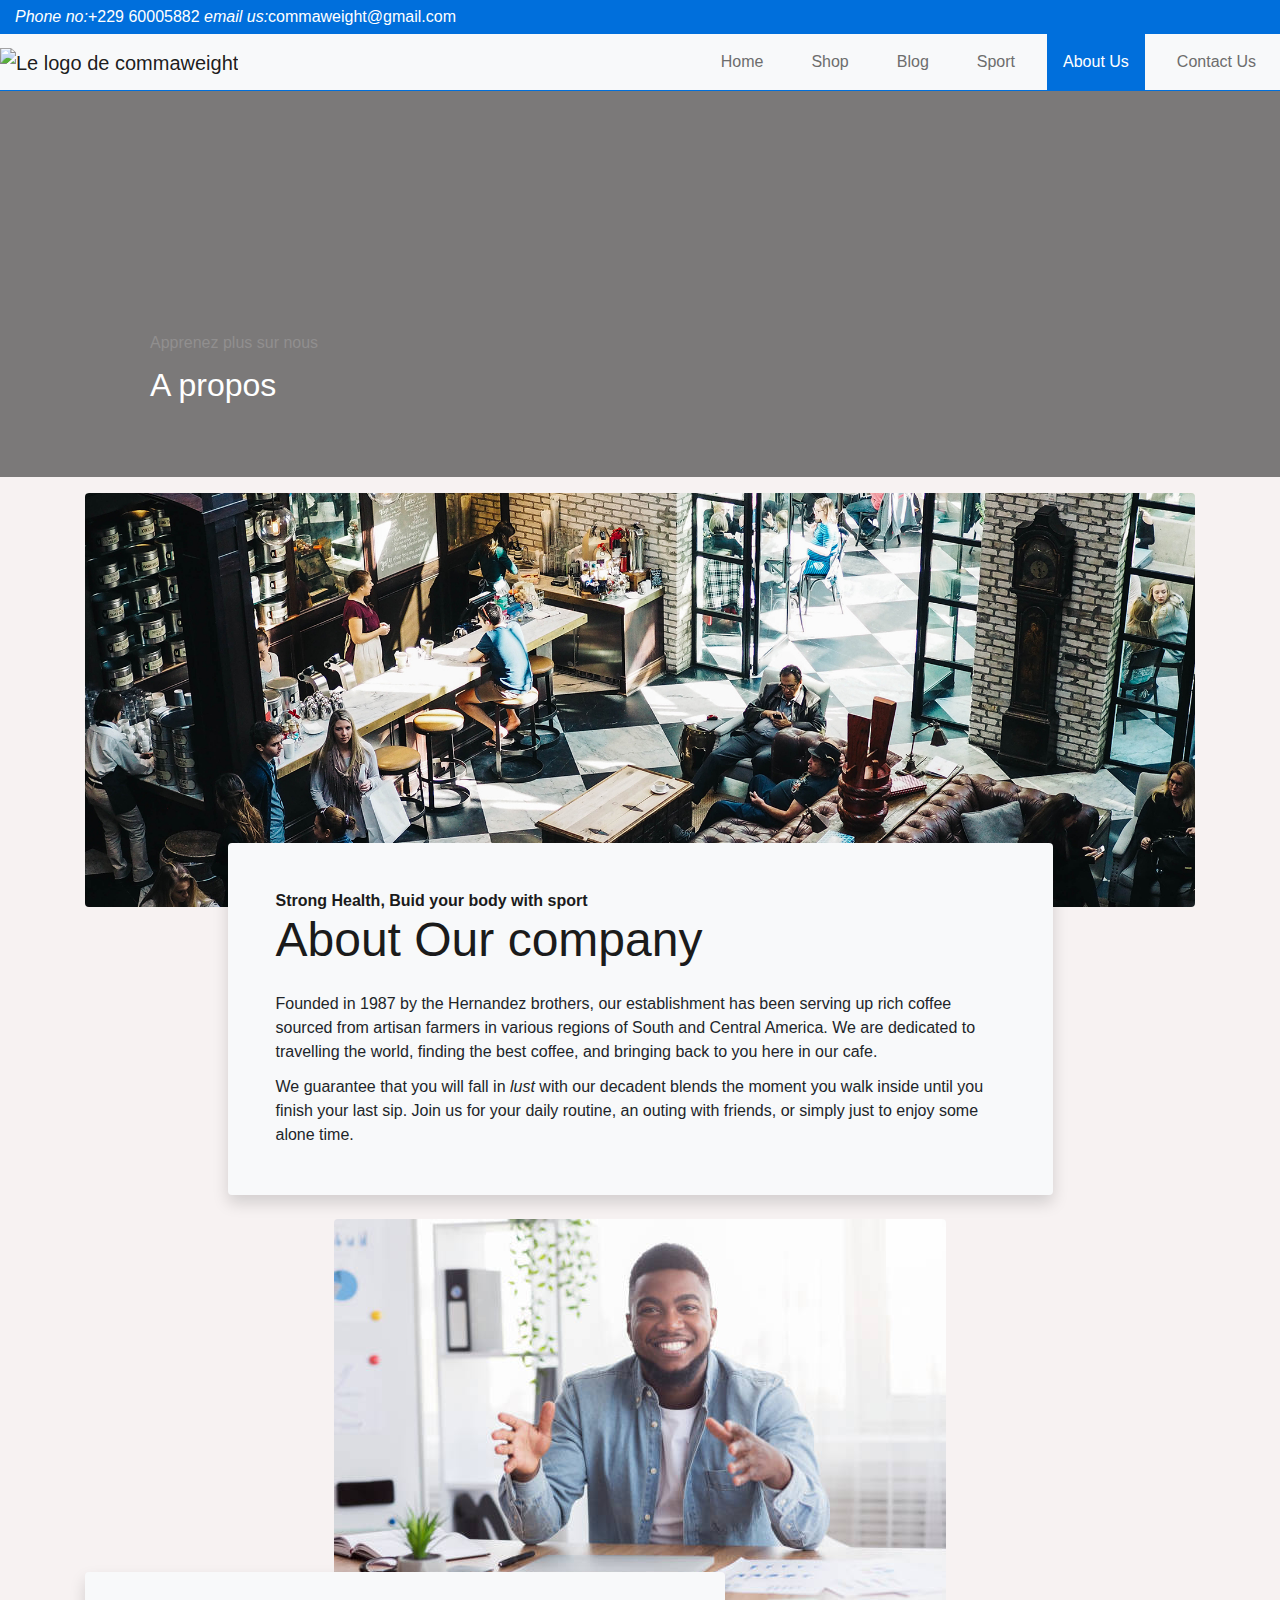
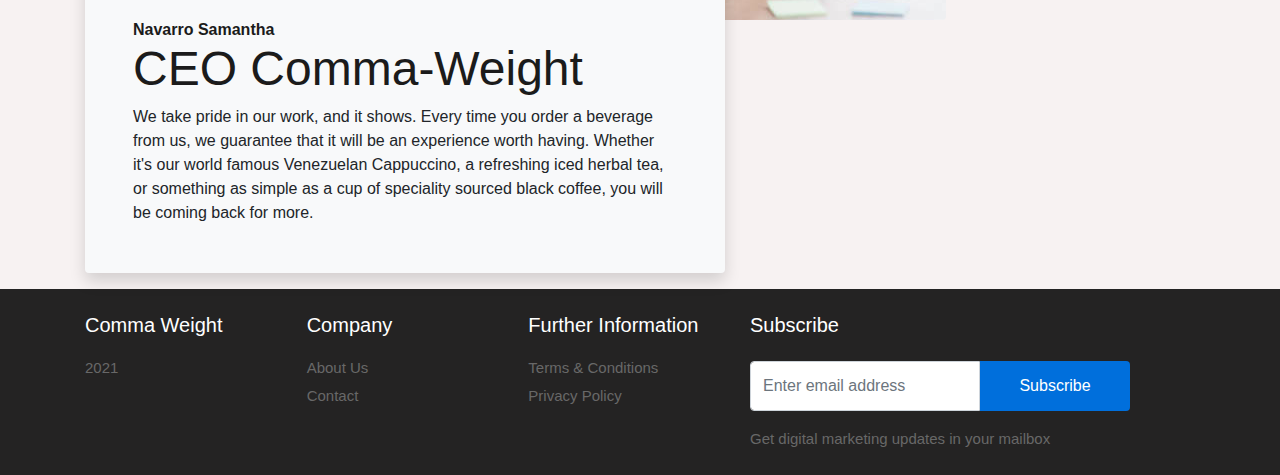
==== About.html @ 9cbe0960 "--- Auto-Git Commit ---" ====
<!DOCTYPE html>
<html lang="en">

<head>
    <meta charset="UTF-8">
    <meta name="viewport" content="width=device-width, initial-scale=1.0">
    <title>Maigrir en toute sérénité</title>
    <link rel="stylesheet" href="assets/css/font-awesome.min.css">
    <link rel="stylesheet" href="assets/css/bootstrap.min.css">
    <link rel="stylesheet" href="assets/css/style.css">
    <link rel="stylesheet" href="assets/css/flex-slider.css">
    <link rel="stylesheet" href="assets/css/bootstrap-social.css">
</head>

<body>
    <div class="container-fluid d-sm-none d-md-block d-lg-block " id="barre-nav1">
        <div class="row">
            <div class="col col-lg-6 m-auto" class="d-none" id="liens">
                <a href="tel:+229 60005882"><i>Phone no:</i>+229 60005882</a>
                <a id="direct" href="mailto:commaweight@gmail.com"><i> email us:</i>commaweight@gmail.com</a>
            </div>
            <div class="col col-lg-6 text-right" class="d-none d-md-none d-lg-block">
                <a class="fa fa-twitter" id="reseau-social"></a>
                <a class="fa fa-google" id="reseau-social"></a>
                <a class="fa fa-instagram" id="reseau-social"></a>
                <a href="" class="fa fa-facebook" id="reseau-social"></a>
            </div>
        </div>

    </div>

    <div class="container-fluid bg-light">
        <div class="row" class="">
            <nav class="col navbar navbar-expand-lg  navbar-light  p-0" id="nav-div">
                <a href="" class="navbar-brand">
                  <img src="logo.png" width="200" height="50" alt="Le logo de commaweight">
                </a>
                <button class="navbar-toggler " style="color: blue;" type="button" data-toggle="collapse"
                  data-target="#navbarSupportedContent" aria-controls="navbarSupportedContent" aria-expanded="false"
                  aria-label="Toggle navigation">
                  <span class="navbar-toggler-icon text-dark" id="menu-icons" ></span>
                </button>
                <div class="collapse navbar-collapse " id="navbarSupportedContent" id="div-nav">
                  <ul class="navbar-nav ml-auto ">
                    <li class="nav-right mx-2">
                      <a class="nav-link py-3 px-3" href="Index.html" style="color: rgb(109, 109, 109);">Home</a>
                    </li>
                    <li class="nav-item mx-2">
                      <a class="nav-link py-3 px-3" href="Shop.html"
                        style="color: rgb(109, 109, 109);">Shop</a>
                    </li>
                    <li class="nav-item mx-2">
                      <a class="nav-link py-3 px-3" href="Blog.html" style="color: rgb(109, 109, 109);">Blog</a>
                    </li>
                    <li class="nav-item mx-2">
                      <a class="nav-link py-3 px-3 " href="Coach.html" style="color: rgb(109, 109, 109);">Sport</a>
                    </li>
        
                    <li class="nav-item mx-2">
                      <a class="nav-link py-3 px-3  active" href="About.html" style="color: rgb(109, 109, 109);">About
                        Us</a>
                    </li>
                    <li class="nav-item mx-2">
                      <a class="nav-link py-3 px-3" href="Contact.html" style="color: rgb(109, 109, 109);">Contact
                        Us</a>
                    </li>
                  </ul>
        
                </div>
              </nav>
        </div>
    </div>

    <div class="container-fluid">
        <div class="row">
            <div class="col p-0">
                <div id="diet2">
                    <p>Apprenez plus sur nous</p>
                    <h1>A propos</h1>
                </div>
            </div>
        </div>
    </div>
    <!--div class="container-fluid ">
        <div class="row">

            <div class="col-md-5">
            <img src="image-coach/N2.jpg" alt="">
            </div>
        </div>
        <div class="col-md-7 ">
           
        </div>
    </div-->
    <section class="page-section about-heading">
        <div class="container">
            <img class="img-fluid about-heading-img rounded my-3 mt mt-lg-3" src="image-coach/about.jpg" alt="..." "/>
            <div class=" about-heading-content mb-4 mb-lg-4">
            <div class="row">
                <div class="col-xl-9 col-lg-10 mx-auto">
                    <div class="bg-light shadow rounded p-5">
                        <h2 class="section-heading mb-4">
                            <span class="section-heading-upper">Strong Health, Buid your body with sport</span>
                            <span class="section-heading-lower">About Our company</span>
                        </h2>
                        <p>Founded in 1987 by the Hernandez brothers, our establishment has been serving up rich coffee
                            sourced from artisan farmers in various regions of South and Central America. We are
                            dedicated to travelling the world, finding the best coffee, and bringing back to you here in
                            our cafe.</p>
                        <p class="mb-0">
                            We guarantee that you will fall in
                            <em>lust</em>
                            with our decadent blends the moment you walk inside until you finish your last sip. Join us
                            for your daily routine, an outing with friends, or simply just to enjoy some alone time.
                        </p>
                    </div>
                </div>
            </div>
        </div>
        </div>
    </section>
    <section class="page-section">
        <div class="container">
            <div class="product-item">

                <img class="product-item-img mx-auto d-flex rounded img-fluid mb-3 mb-lg-0" src="image-coach/M2.jpg"
                    alt="..." />
                <div class="product-item-description mb-3 d-flex me-auto">
                    <div class="bg-light shadow p-5 rounded">
                        <h2 class="section-heading mb-0">
                            <span class="section-heading-upper">Navarro Samantha</span>
                            <span class="section-heading-lower">CEO Comma-Weight</span>
                        </h2>
                        <p class="mb-0 mt-2">We take pride in our work, and it shows. Every time you order a beverage
                            from us, we guarantee that it will be an experience worth having. Whether it's our world
                            famous Venezuelan Cappuccino, a refreshing iced herbal tea, or something as simple as a cup
                            of speciality sourced black coffee, you will be coming back for more.</p>
                    </div>
                </div>
            </div>
        </div>
    </section>

    <footer class="footer-10">
        <div class="container">
            <div class="row pt-4 pb-4">
                <div class="col-md-7">
                    <div class="row">
                        <div class="col-md-4 mb-md-0 mb-4 ">
                            <h2 class="footer-heading">Comma Weight</h2>
                            <ul class="list-unstyled">
                                <li><a href="#" class="d-block">2021</a></li>
                            </ul>
                        </div>
                        <div class="col-md-4 mb-md-0 mb-4">
                            <h2 class="footer-heading">Company</h2>
                            <ul class="list-unstyled">
                                <li><a href="commaweight-about.html" class="d-block">About Us</a></li>
                                <li><a href="commaweight-contact.html" class="d-block">Contact</a></li>
                            </ul>
                        </div>
                        <div class="col-md-4 mb-md-0 mb-4">
                            <h2 class="footer-heading">Further Information</h2>
                            <ul class="list-unstyled">
                                <li><a href="#" class="d-block">Terms & Conditions</a></li>
                                <li><a href="#" class="d-block">Privacy Policy</a></li>
                            </ul>
                        </div>
                    </div>
                </div>
                <div class="col-md-5 mb-md-0 mb-4">
                    <h2 class="footer-heading ">Subscribe</h2>
                    <form action="#" class="subscribe-form mt-4">
                        <div class="form-group d-flex">
                            <input type="text" class="form-control subs rounded-left" placeholder="Enter email address">
                            <button type="submit" class="form-control btn_sub submit rounded-right">Subscribe</button>
                        </div>
                        <span class="subheading">Get digital marketing updates in your mailbox</span>
                    </form>
                </div>
            </div>
        </div>
    </footer>
</body>
<script src="assets/js/jquery-3.4.1.slim.min.js"></script>
<script src="assets/js/popper.min.js"></script>
<script src="assets/js/bootstrap.min.js"></script>

</html>
---- assets/css/style.css ----
span
{
    color: white;
}
#reseau-social
{
    color: white;
    padding: 8px;
    font-size: 18px;
    text-align: center;
    text-decoration: none;
}
#insta:hover
{
    background-color:  #0aba68;
    color: white;
}
#liens a
{
   color: white;
}
#barre-nav1
{
    background-color: #006fdc;
}
#nav-ul li a
{
    text-align: right;
}
#nav-div
{
    border-bottom: 1px solid #006fdc;
}

#div-nav ul li a
{
font-size: 16px;
margin: 5px;
background-color: #006fdc;
padding: 0 20px !important;
}

.nav-link
{
color: gray;
font-size: 16px;
font-weight: 375;
padding-left: 50px;
padding-right: 50px;
padding-top: 0px;
padding-bottom: 0px;
}
.nav-link:hover
{
    color: white !important;
    background-color: #006fdc !important;
}
.nav-link.active
{
    color: white !important;
    background-color: #006fdc !important; 
}

 #menu-icons
{
    color: white !important;
}
body
{
    background-color: rgb(247, 242, 242);
}
.card
{
    padding: 15px;
}
.card p
{
     text-align: justify;
}
#card1
{
    background-color: white; 
}
#card2 
{
    background-color: #006fdc;
    color: white;
}
#col-card
{
    width: 50% !important;

}
/*.card-body p
{
    color: rgb(71, 71, 71);
}*/
#card-row
{
    margin-top: -7rem;
}
#t1
{
    color:#1089ff;
    font-size: 25px;
    font-weight: bold;
}
#t2
{
    font-size: 15px;
    color: rgb(123, 122, 122);
    line-height: 1.8em;
    font-family: "Poppins", Arial, sans-serif;
}
#head-pres
{
    color: rgba(0,0,0,.8);
    font-weight: 600px;
    font-size: 22px;
}
#but-plan
{
    color: #0361c0;
    border: 2px solid #0361c0;
    border-radius: 4px;
    padding: 13px 14px;
    background-color: white;
    font-size: 18px;
    font-weight: 600;
    transition: 0.5s ease-in-out;
    transition-property: color;
}
#but-plan:hover
{
    color: white;
    background-color: #0361c0;
}
#pres-card2
{
    background-color: white;
    padding: 20px;
}
/* #pres-card1
{
    pa
} */
#form-gauche
{
    background-color: #1089ff;
    padding: auto auto;
}

#form-gauche a
{
    margin-right: 100px;
    margin-left: 100px;
    text-decoration: none;
    text-align: center;
    font-size: 12px;
    text-transform: uppercase;
    color: #fff;
    font-weight: bolder;
    letter-spacing: 2px;
    border-bottom: 3px solid rgba(255, 255, 255, 0.3);
}

#form-droit a
{
    margin-right: 60px;
    margin-left: 60px;
    text-decoration: none;
    text-align: center;
    font-size: 12px;
    text-transform: uppercase;
    color: #fff;
    font-weight: bolder;
    letter-spacing: 2px;
    border-bottom: 3px solid rgba(255, 255, 255, 0.3);

}
#form-gauche h3
{
    font-size: 20px;
    color: white;
    text-align: center;
    
}
#form-gauche #mach1
{
    line-height: 1.5em;
    color: rgb(245, 243, 240);
    font-size: 15px;
    font-weight: bold;
    padding: 8px;
    text-align: center;
    
}

#form-centre
{
    background-color: #006fdc;
    text-align: center;

}
#form-centre #mach2
{
    text-align: center;
    margin-bottom: 40px;
    color: #fff;
    font-weight: bold;
    font-size: 18px;
}
#form-centre input
{
    border-top: none;
    border-left: none;
    border-right: none;
    background-color: #006fdc;
    border-bottom: 1.8px solid #e5eef8;
    color: white;
    font-weight: bold;
    font-size: 14px;
    margin-left: 14px;
    width: 190px;
    padding: 5px;
    outline: none;
}
#form-centre select
{
    background: #006fdc;
    border-top: none;
    border-left: none;
    border-right: none;
    color: white;
    border-bottom: 1.8px solid #e5eef8;
    margin-left: 14px;
    margin-bottom: -10px;
}
#form-droit
{
    background-color: #1089ff;

}
#form-droit h3
{
    font-size: 20px;
    color: white;
    text-align: center;
    padding: 3px;
     
}
#form-droit #mach1
{
    line-height: 1.5em;
    color: rgb(245, 243, 240);
    font-size: 15px;
    font-weight: bold;
    padding: 8px;
    text-align: center;
}
#rend
{
    margin: 25px 45px;
    padding: 15px 10px;
    font-size: 16px;
    color: rgb(90, 88, 88);
    border: 1.5px solid rgb(90, 88, 88);
    border-radius: 4px;
}
/* .lien-form
{
    text-align: center;
} */
#til1
{
    color: #1089ff;
    font-size: 15px;
    display: block;
    font-weight: 600;
    text-transform: uppercase;
    letter-spacing: 2px;
}
#til2
{
    line-height: 1.5;
    color: rgba(0, 0, 0, 0.8);
    font-size: 30px;
    font-weight: bold;
}
/* .plan
{
    margin: auto;
}
.plan2
{
    box-shadow: 0px -2px 2.8px rgb(192, 192, 192);
    text-align: center;
    height: 505px;
  padding-right: 15px;
  padding-left: 15px;
    padding-top: 10px;
    padding-bottom: 10px;
    background-color: white;
}
.plan-inner img
{
width: 15px;
height: auto;
margin-right: 5px;
}
.plan-inner h4
{
    font-size: 30px;
    color: #000000;
    /* font-weight: 300; 
    line-height: 1.5;
}
#s1
{
    margin-bottom: 10px;
    color: #999999;
    font-size: 16px;
    font-weight: 300;
}
#s2
{
    margin-bottom: 15px;
    color: #999999;
    font-size: 16px;
    font-weight:600;
}
#span1
{
    font-size: 20px;
    color: #999999;
    padding-bottom: 10px;
}
#span2
{
    font-size: 50px;
}
#butt-plan:hover
{

color: #006fdc;
background-color: rgb(255, 255, 255);
border: 1.5px solid #006fdc;

}
#butt-plan
{
    color: white;
    background-color: #006fdc;
    padding: 15px 30px;
    border-radius: 5px;
    margin-top: 25px;
    border: none;
    font-weight: bold;
    font-size: 15px;
} */
.start-title
{
    text-align: center !important;
    color: #1089ff;
    font-size: 20px;
    font-weight: 600;
}
#element
{
    text-align: center;
    color: #7b7a7a;
    font-weight: 600;
    font-size: 16px;
}

#but-getplan
{
    font-size: 16px;
    font-weight: 600;
    padding: 11px 20px;
    border: 1.5px solid #1089ff;
    color: white;
    background-color: #1089ff;
    margin-top: 100px;
    border-radius: 4px;
    text-decoration: none;
}
.price
{
    font-size: 3rem !important;
    color: rgb(0, 0, 0) !important;
}
#element .fa
{
    font-size: 20px;
    color: #a7cd54;
}
#devise
{
    color: rgb(123, 121, 121) !important;
    font-size: 1.5rem !important;
    font-weight: bold;
    margin: 0px;
}
.date-article span
{
    color: #a7cd54;
}
.date-article
{
    font-size: 18px;
    color: rgb(155, 153, 153);
    font-weight: 600;
}
#card-blog
{
    background-color: rgb(247, 242, 242);
    border: none;
}
.card-body h3 
{
    font-size: 1.1em;
}
.card-body h3 a
{
    color: rgb(44, 44, 44) !important;
    font-weight: 600;
}
.card-body h3 a:hover
{
    text-decoration: none;
    color: #515152 !important;
}
footer
{
    background-color: black;

}
.nav-page2 
{
    position: sticky;
}



/* shop part code */
#welcome
{
        padding-top: 8em;
        padding-bottom: 8em;
        background-image: url(image/s1.jpg);
        background-position: center center;
        background-size: cover;
        background-attachment: fixed;
        color: white;
        text-align: left;
        position: relative;
        z-index: 1;
}
      #welcome p
      {
        margin-left: 150px;
        color: rgb(145, 143, 143);
        font-size: 1em;
      }
      #welcome::after {
        content: '';
        background: rgba(0, 0, 0, 0.5);
        position: absolute;
        top: 0;
        left: 0;
        right: 0;
        bottom: 0;
        z-index: -1;
      }
      
      #welcome h1 {
        font-size: 3em;
        margin-left: 150px;
        animation: ease-in-out infinite;
      }
    #machine-head
    {
        color: rgb(49, 49, 49);
        font-size: 17px;
        font-weight: 700;
        border-top: 2px solid gray;
    }
    #machine-price
    {
        padding-bottom: 2px;
        color: teal;
        text-align: center;
        font-size: 1.3em;
        font-weight: bold;
    }
    #commander-mach
    {
        font-size: 16px;
        font-weight: 600;
        color: white;
        background-color: #006fdc;
        padding: 15px 24px;
        border-radius: 4px;
        text-decoration: none;
        transition: 0.5s ease-in-out;
        transition-property: color;
    }
    #commander-mach:hover
    {
        text-decoration: none;
        background-color: #06529e;
        color: white;
    }



    /*coaching page code*/
    #sport
    {
    padding-top: 15em;
    padding-bottom: 3em;
    background-image: url('image/ss.jpg');
    background-position: center center;
    background-size: cover;
    background-attachment: fixed;
    color: white;
    text-align: left;
    position: relative;
    z-index: 1;
    }
  #sport p
  {
    margin-left: 150px;
    color: rgb(145, 143, 143);
    font-size: 1em;
  }
  #sport::after {
    content: '';
    background: rgba(0, 0, 0, 0.5);
    position: absolute;
    top: 0;
    left: 0;
    right: 0;
    bottom: 0;
    z-index: -1;
  }
  
  #sport h1 {
    font-size: 2em;
    margin-left: 150px;
    animation: ease-in-out infinite;
  }
#coach-racourci ul li
{
  
}
#coach-racourci ul li a
{
    text-decoration: none;
    color: #006fdc;
    font-size: 1.5em;
    font-weight: 700;
    padding: 10px 0px;
    /* box-shadow:  rgb(126, 124, 124); */
    /* border-bottom: 2px solid rgb(32, 32, 32); */
}
#coach-racourci ul li:hover
{
    /* border-bottom: none; */
    color: white;
    background-color: #006fdc;
}
 

#post
{
    color: #006fdc;
    padding: 0px;
    margin: 0px;
    font-weight: bold;
}

#te
{
    text-align: center;
    color: #808080;
}
#tex
{
    text-align: center;
    color: #006fdc;
    font-size: 50px;
}
#diet
{
    background-image: url('ventre.png');
    background-size: cover;
    height: 500px;
    margin: 0;
    text-align: center;
    font-size: 25px;
    font-weight: bold;
    z-index: 1;
}


#acceuile
{
    width: 100%;
    height: 100px;
    text-align: center;
    font-weight: bolder;
    font-size: 25px;
    color: #006fdc;
    margin-top: 80px;
    margin-bottom: 80px;
    background-color: rgba(255, 255, 255, 0.787);
}

.card1
{
    float: left;
   margin: auto;
   padding: 10px;
  display: flex;
}
.cont {
    position: relative;
    
    height: 350px;
    text-align: center;
    border-bottom: 2px solid #006fdc;
    box-shadow: 0px -2px 4.5px rgb(86, 91, 92) ;
  }
  
  .image {
    display: block;
    width: 100%;
    height: 50%;
    padding-top: 10px;
  }
  
  .overlay {
    position: absolute;
    bottom: 100%;
    left: 0;
    right: 0;
    background-color: #008CBA;
    overflow: hidden;
    width: 100%;
    height:0;
    transition: .5s ease;
  }
  
  .cont:hover .overlay {
    bottom: 0;
    height: 100%;
  }
  .text p{
      color: white;
      font-size: 15px;

  }
  .text {
    
    font-size: 20px;
    position: absolute;
    top: 45%;
    left: 50%;
    -webkit-transform: translate(-50%, -50%);
    -ms-transform: translate(-50%, -50%);
    transform: translate(-50%, -50%);
    text-align: center;
  }
.but-over
{
    padding: 18px 8px;
    font-size: 15px;
    font-weight: bold;
    background-color: white;
    color: #008CBA;
    border: 1px solid white;
    border-radius: 5px;

}
.but-over:hover
{
border: 1px solid white;
color: white;
background-color: #008CBA;
}

/*dexieme nav shop*/
#mynav
{
    position:absolute;
    top: 20%;
    left: 50%;
    transform: translate(-50%,-50%);
    background: #1b1b1b;
    width: 500px;
    line-height: 40px;
    padding: 8px 25px;
}
nav label
{
    color: white;
    font-size: 22px;
    font-weight: 500;
    display: block;
    cursor: pointer;
}
.button span
{
float: right;
line-height: 35px;
}
#mynav ul
{
    position: absolute;
    background: #1b1b1b;
    list-style: none;
    top: 70px;
    left: 0;
    width: 100%;
    border-radius: 5px;   
    display: none;    
}
{id^=btn}:checked + ul 
{
    display: block;
}
#mynav .menu::before
{
    position: absolute;
    content: '';
    height: 20px;
    width: 20px;
    background: 1b1b1b;
    right: 20px;
    top: -20px;
    transform: rotate(45deg);
    z-index: -1;
}
#mynav ul li
{
    line-height: 40px;
    padding: 8px,20px;
    cursor: pointer;
    border-bottom: 1px,solid,rgba(0, 0, 0, 0.2);
}
#mynav ul li label
{
    font-size: 18px;
}
#mynav ul li a 
{
    text-decoration: none;
    color: white;
    font-size: 18px;
    display: block;
}
#mynav ul li a:hover
#mynav ul li label:hover
{
    color: cyan;
}
#mynav ul ul 
{
    position: static;
}
#mynav ul ul li
{
line-height: 30px;
padding-left: 30px;
border-bottom: none;
}
#mynav ul ul li a
{
color: #e6e6e6;
font-size: 18px;
}
#mynav ul li span
{
    font-size: 20px;
    float: right;
    margin-top: 10px;
    padding: 0 10px;
}
input
{
    display: none;
}


/* contact deb*/
.cont-gauche
 {
     background-color: #007bff;
      padding-bottom: 50px;
      padding-top: 25px;
      padding-left: 75px;
      padding-right: 75px;
      
 }
 .cont-gauche h2
 {
     color: #fff;
    
 }
 .cont-gauche #c1
 {
    color: rgba(255, 255, 255, 0.787);
    font-weight: bold;
 }
 .infos p span
 {
     color: #fff;
     font-weight: bold;
     font-size: 16px;
 }
 .infos #c2
 {
    color: rgba(255, 255, 255, 0.787);
    font-weight: bold;
    font-size: 15px;
    padding-bottom: 35px;
    padding-top: 10px;
 }
 #c3
 {
    padding-bottom: 35px;
 }

 .infos p a
 {
     
    color: rgba(255, 255, 255, 0.787);
    font-weight: bold;
    font-size: 15px;
 }
 .cont-droit
 {
     border: 5px solid  #007bff;
 }

 .cont-droit h3
 {
    color: rgba(0, 0, 0, 0.8);
    font-size: 1.75rem;
    font-weight: 400;
line-height: 1.5rem;

 }
 #cd
 {
    color: rgba(139, 139, 139, 0.787);
    font-weight: bold;
    font-size: 15px;
    padding-bottom: 35px;
    padding-top: 10px;
 }
.infos1 label
{
    color: #000000;
    text-transform: uppercase;
    font-size: 12px;
    font-weight: 600;
    margin-bottom: 0.5em;
}
.infos1 input
{
    border-top: none;
    border-left: none;
    border-right: none;
    border-bottom: 2px solid rgba(0, 0, 0, 0.1);
    /*color: rgba(139, 139, 139, 0.787);*/
    font-size: 14px;
    height: 50px;
    color: #000000;
    background: transparent;
    padding-left: 0px;
    outline: none !important;
}
#sub
{
    color: #000000;
    font-size: 14px;
    font-family: Arial, Helvetica, sans-serif;
}
.infos1 textarea
{
    border: none;
    border-bottom: 2px solid rgba(0, 0, 0, 0.1);
    
}
#lab1
{
    /*width: 410px !important;*/
}

#but-cont
{
    color: white;
    background-color: #006fdc;
    line-height: 1.5;
    border-radius: 5px;
    margin-top: 25px;
    border: none;
    font-size: 15px;
    padding: 11px 25px;
    border: 1px solid #006fdc;
    
}
#but-cont:hover
{

color: #006fdc;
background-color: rgb(255, 255, 255);
border: 1px solid #006fdc;

}

/*fin contact*/


#contact
{
        padding-top: 8em;
        padding-bottom: 8em;
        background-image: url(contact.jpg);
        background-position: center center;
        background-size: cover;
        background-attachment: fixed;
        color: white;
        text-align: left;
        position: relative;
        z-index: 1;
}
      #contact p
      {
        margin-left: 150px;
        color: rgb(145, 143, 143);
        font-size: 1em;
      }
      #contact::after {
        content: '';
        background: rgba(0, 0, 0, 0.5);
        position: absolute;
        top: 0;
        left: 0;
        right: 0;
        bottom: 0;
        z-index: -1;
      }
      
      #contact h1 {
        font-size: 3em;
        margin-left: 150px;
        animation: ease-in-out infinite;
      }
.coach_sportif
{
    font-size: 25px;
    margin: 50px;
    font-weight: bold;
    color : rgb(109, 109, 109);
    border-bottom: 2px solid #006fdc;
}

/* page about*/

#diet2
{
    padding-top: 15em;
    padding-bottom: 4em;
    background-image: url('photoi/az.jpg');
    background-position: center center;
    background-size: cover;
    background-attachment: fixed;
    color: white;
    text-align: left;
    position: relative;
    z-index: 1;
}
  #diet2 p
  {
    margin-left: 150px;
    color: rgb(145, 143, 143);
    font-size: 1em;
  }
  #diet2::after {
    content: '';
    background: rgba(0, 0, 0, 0.5);
    position: absolute;
    top: 0;
    left: 0;
    right: 0;
    bottom: 0;
    z-index: -1;
  }
  
  #diet2 h1 {
    font-size: 2em;
    margin-left: 150px;
    animation: ease-in-out infinite;
  }




  /*page diet*/
  #diet1
{
    padding-top: 15em;
    padding-bottom: 4em;
    background-image: url('photoi/diet1.jpg');
    background-position: center center;
    background-size: cover;
    background-attachment: fixed;
    color: white;
    text-align: left;
    position: relative;
    z-index: 1;
}
  #diet1 p
  {
    margin-left: 150px;
    color: rgb(145, 143, 143);
    font-size: 1em;
  }
  #diet1::after {
    content: '';
    background: rgba(0, 0, 0, 0.5);
    position: absolute;
    top: 0;
    left: 0;
    right: 0;
    bottom: 0;
    z-index: -1;
  }
  
  #diet1 h1 {
    font-size: 2em;
    margin-left: 150px;
    animation: ease-in-out infinite;
  }
  /* footer*/
  .footer-10 h2
  {
    font-size: 20px;
    font-weight: 400;
    color: white;
  }
  .footer-10
  {
      background: #242323;
  }
  .footer-10 ul
  {
      margin-top: 20px;
  }
  .footer-10 ul li a
  {
      font-size: 15px;
      color: rgb(104, 104, 104);
      margin-top: 5px;
  }
  .footer-10 ul li a:hover
  {
   color: white;
   text-decoration: none;
  }
  .subheading
  {
    font-size: 15px;
    color: rgb(104, 104, 104);
    margin-top: 5px;
  }
  .subs
  {
      width: 230px;
      height: 50px;
      padding-right: 60px;
      border-top-left-radius: 5px;
      border-bottom-left-radius: 5px;
      border-bottom-right-radius: 0px;
      border-top-right-radius: 0px;
  }
  .btn_sub
  {
      color: white;
      background-color: #006fdc;
      border: none;
      width: 150px;
      height: 50px;
      border-top-right-radius: 5px;
      border-bottom-left-radius: 0px;
      border-top-left-radius: 0px;
      border-bottom-right-radius: 5px;
      font-weight: 400;
  }
  #tit
  {
      font-weight: 400;
      color: #006fdc;
      font-size: 20px;
  }
  /* button nav*/
  #menu-icons
  {
      color: white;
  }
  .section-heading .section-heading-upper {
      color: #1b1b1b;
    display: block;
    font-size: 1rem;
    font-weight: 800;
  }

  @media (min-width: 992px) {
    .product-item .product-item-title {
      position: relative;
      z-index: 1;
      margin-bottom: -3rem;
    }
    .product-item .product-item-img {
      position: relative;
      z-index: 0;
      max-width: 60vw;
    }
    .product-item .product-item-description {
      position: relative;
      z-index: 1;
      margin-top: -3rem;
      max-width: 50vw;
    }
  }

  
  .section-heading .section-heading-lower {
      color: #1b1b1b;
    display: block;
    font-size: 3rem;
    font-weight: 100;
  }
  @media (min-width: 992px) {
    .product-item .product-item-title {
      position: relative;
      z-index: 1;
      margin-bottom: -3rem;
    }
    .product-item .product-item-img {
      position: relative;
      z-index: 0;
      max-width: 60vw;
    }
    .product-item .product-item-description {
      position: relative;
      z-index: 1;
      margin-top: -3rem;
      max-width: 50vw;
    }
  }
  @media (min-width: 992px) {
    .about-heading .about-heading-img {
      position: relative;
      z-index: 0;
    }
    .about-heading .about-heading-content {
      margin-top: -5rem;
      position: relative;
      z-index: 1;
    }
  }
---- assets/css/flex-slider.css ----
/*
 * jQuery FlexSlider v2.7.1
 * http://www.woothemes.com/flexslider/
 *
 * Copyright 2012 WooThemes
 * Free to use under the GPLv2 and later license.
 * http://www.gnu.org/licenses/gpl-2.0.html
 *
 * Contributing author: Tyler Smith (@mbmufffin)
 *
 */
/* ====================================================================================================================
 * FONT-FACE
 * ====================================================================================================================*/
@font-face {
  font-family: 'flexslider-icon';
  src: url('../fonts/flexslider-icon.eot');
  src: url('../fonts/flexslider-icon.eot?#iefix') format('embedded-opentype'), url('../fonts/flexslider-icon.woff') format('woff'), url('../fonts/flexslider-icon.ttf') format('truetype'), url('../fonts/flexslider-icon.svg#flexslider-icon') format('svg');
  font-weight: normal;
  font-style: normal;
}
/* ====================================================================================================================
 * RESETS
 * ====================================================================================================================*/
.flex-container a:hover,
.flex-slider a:hover {
  outline: none;
}
.slides,
.slides > li,
.flex-control-nav,
.flex-direction-nav {
  margin: 0;
  padding: 0;
  list-style: none;
}
.flex-pauseplay span {
  text-transform: capitalize;
}
/* ====================================================================================================================
 * BASE STYLES
 * ====================================================================================================================*/
.flexslider {
  margin: 0;
  padding: 0;
}
.flexslider .slides > li {
  display: none;
  -webkit-backface-visibility: hidden;
}
.flexslider .slides img {
  width: 100%;
  display: block;
}
.flexslider .slides:after {
  content: "\0020";
  display: block;
  clear: both;
  visibility: hidden;
  line-height: 0;
  height: 0;
}
html[xmlns] .flexslider .slides {
  display: block;
}
* html .flexslider .slides {
  height: 1%;
}
.no-js .flexslider .slides > li:first-child {
  display: block;
}
/* ====================================================================================================================
 * DEFAULT THEME
 * ====================================================================================================================*/
.flexslider {
  margin: 0;
  background: #fff;
  border: 4px solid #fff;
  position: relative;
  zoom: 1;
  -webkit-border-radius: 4px;
  -moz-border-radius: 4px;
  border-radius: 4px;
  -webkit-box-shadow: '' 0 1px 4px rgba(0, 0, 0, 0.2);
  -moz-box-shadow: '' 0 1px 4px rgba(0, 0, 0, 0.2);
  -o-box-shadow: '' 0 1px 4px rgba(0, 0, 0, 0.2);
  box-shadow: '' 0 1px 4px rgba(0, 0, 0, 0.2);
}
.flexslider .slides {
  zoom: 1;
}
.flexslider .slides img {
  height: auto;
  -moz-user-select: none;
}
.flex-viewport {
  max-height: 2000px;
  -webkit-transition: all 1s ease;
  -moz-transition: all 1s ease;
  -ms-transition: all 1s ease;
  -o-transition: all 1s ease;
  transition: all 1s ease;
}
.loading .flex-viewport {
  max-height: 300px;
}
@-moz-document url-prefix() {
  .loading .flex-viewport {
    max-height: none;
  }
}
.carousel li {
  margin-right: 5px;
}
.flex-direction-nav {
  *height: 0;
}
.flex-direction-nav a {
  text-decoration: none;
  display: block;
  width: 40px;
  height: 40px;
  line-height: 40px;
  margin: -20px 0 0;
  position: absolute;
  top: 50%;
  z-index: 10;
  overflow: hidden;
  opacity: 0;
  cursor: pointer;
  color: rgba(0, 0, 0, 0.8);
  text-shadow: 1px 1px 0 rgba(255, 255, 255, 0.3);
  -webkit-transition: all 0.3s ease-in-out;
  -moz-transition: all 0.3s ease-in-out;
  -ms-transition: all 0.3s ease-in-out;
  -o-transition: all 0.3s ease-in-out;
  transition: all 0.3s ease-in-out;
}
.flex-direction-nav a:before {
  font-family: "flexslider-icon";
  font-size: 26px;
  display: inline-block;
  content: '\f001';
  color: rgba(0, 0, 0, 0.8);
  text-shadow: 1px 1px 0 rgba(255, 255, 255, 0.3);
}
.flex-direction-nav a.flex-next:before {
  content: '\f002';
}
.flex-direction-nav .flex-prev {
  left: -50px;
}
.flex-direction-nav .flex-next {
  right: -50px;
  text-align: right;
}
.flexslider:hover .flex-direction-nav .flex-prev {
  opacity: 0.7;
  left: 10px;
}
.flexslider:hover .flex-direction-nav .flex-prev:hover {
  opacity: 1;
}
.flexslider:hover .flex-direction-nav .flex-next {
  opacity: 0.7;
  right: 10px;
}
.flexslider:hover .flex-direction-nav .flex-next:hover {
  opacity: 1;
}
.flex-direction-nav .flex-disabled {
  opacity: 0!important;
  filter: alpha(opacity=0);
  cursor: default;
  z-index: -1;
}
.flex-pauseplay a {
  display: block;
  width: 20px;
  height: 20px;
  position: absolute;
  bottom: 5px;
  left: 10px;
  opacity: 0.8;
  z-index: 10;
  overflow: hidden;
  cursor: pointer;
  color: #000;
}
.flex-pauseplay a:before {
  font-family: "flexslider-icon";
  font-size: 20px;
  display: inline-block;
  content: '\f004';
}
.flex-pauseplay a:hover {
  opacity: 1;
}
.flex-pauseplay a.flex-play:before {
  content: '\f003';
}
.flex-control-nav {
  width: 100%;
  position: absolute;
  bottom: -40px;
  text-align: center;
}
.flex-control-nav li {
  margin: 0 6px;
  display: inline-block;
  zoom: 1;
  *display: inline;
}
.flex-control-paging li a {
  width: 11px;
  height: 11px;
  display: block;
  background: #666;
  background: rgba(0, 0, 0, 0.5);
  cursor: pointer;
  text-indent: -9999px;
  -webkit-box-shadow: inset 0 0 3px rgba(0, 0, 0, 0.3);
  -moz-box-shadow: inset 0 0 3px rgba(0, 0, 0, 0.3);
  -o-box-shadow: inset 0 0 3px rgba(0, 0, 0, 0.3);
  box-shadow: inset 0 0 3px rgba(0, 0, 0, 0.3);
  -webkit-border-radius: 20px;
  -moz-border-radius: 20px;
  border-radius: 20px;
}
.flex-control-paging li a:hover {
  background: #333;
  background: rgba(0, 0, 0, 0.7);
}
.flex-control-paging li a.flex-active {
  background: #000;
  background: rgba(0, 0, 0, 0.9);
  cursor: default;
}
.flex-control-thumbs {
  margin: 5px 0 0;
  position: static;
  overflow: hidden;
}
.flex-control-thumbs li {
  width: 25%;
  float: left;
  margin: 0;
}
.flex-control-thumbs img {
  width: 100%;
  height: auto;
  display: block;
  opacity: .7;
  cursor: pointer;
  -moz-user-select: none;
  -webkit-transition: all 1s ease;
  -moz-transition: all 1s ease;
  -ms-transition: all 1s ease;
  -o-transition: all 1s ease;
  transition: all 1s ease;
}
.flex-control-thumbs img:hover {
  opacity: 1;
}
.flex-control-thumbs .flex-active {
  opacity: 1;
  cursor: default;
}
/* ====================================================================================================================
 * RESPONSIVE
 * ====================================================================================================================*/
@media screen and (max-width: 860px) {
  .flex-direction-nav .flex-prev {
    opacity: 1;
    left: 10px;
  }
  .flex-direction-nav .flex-next {
    opacity: 1;
    right: 10px;
  }
}
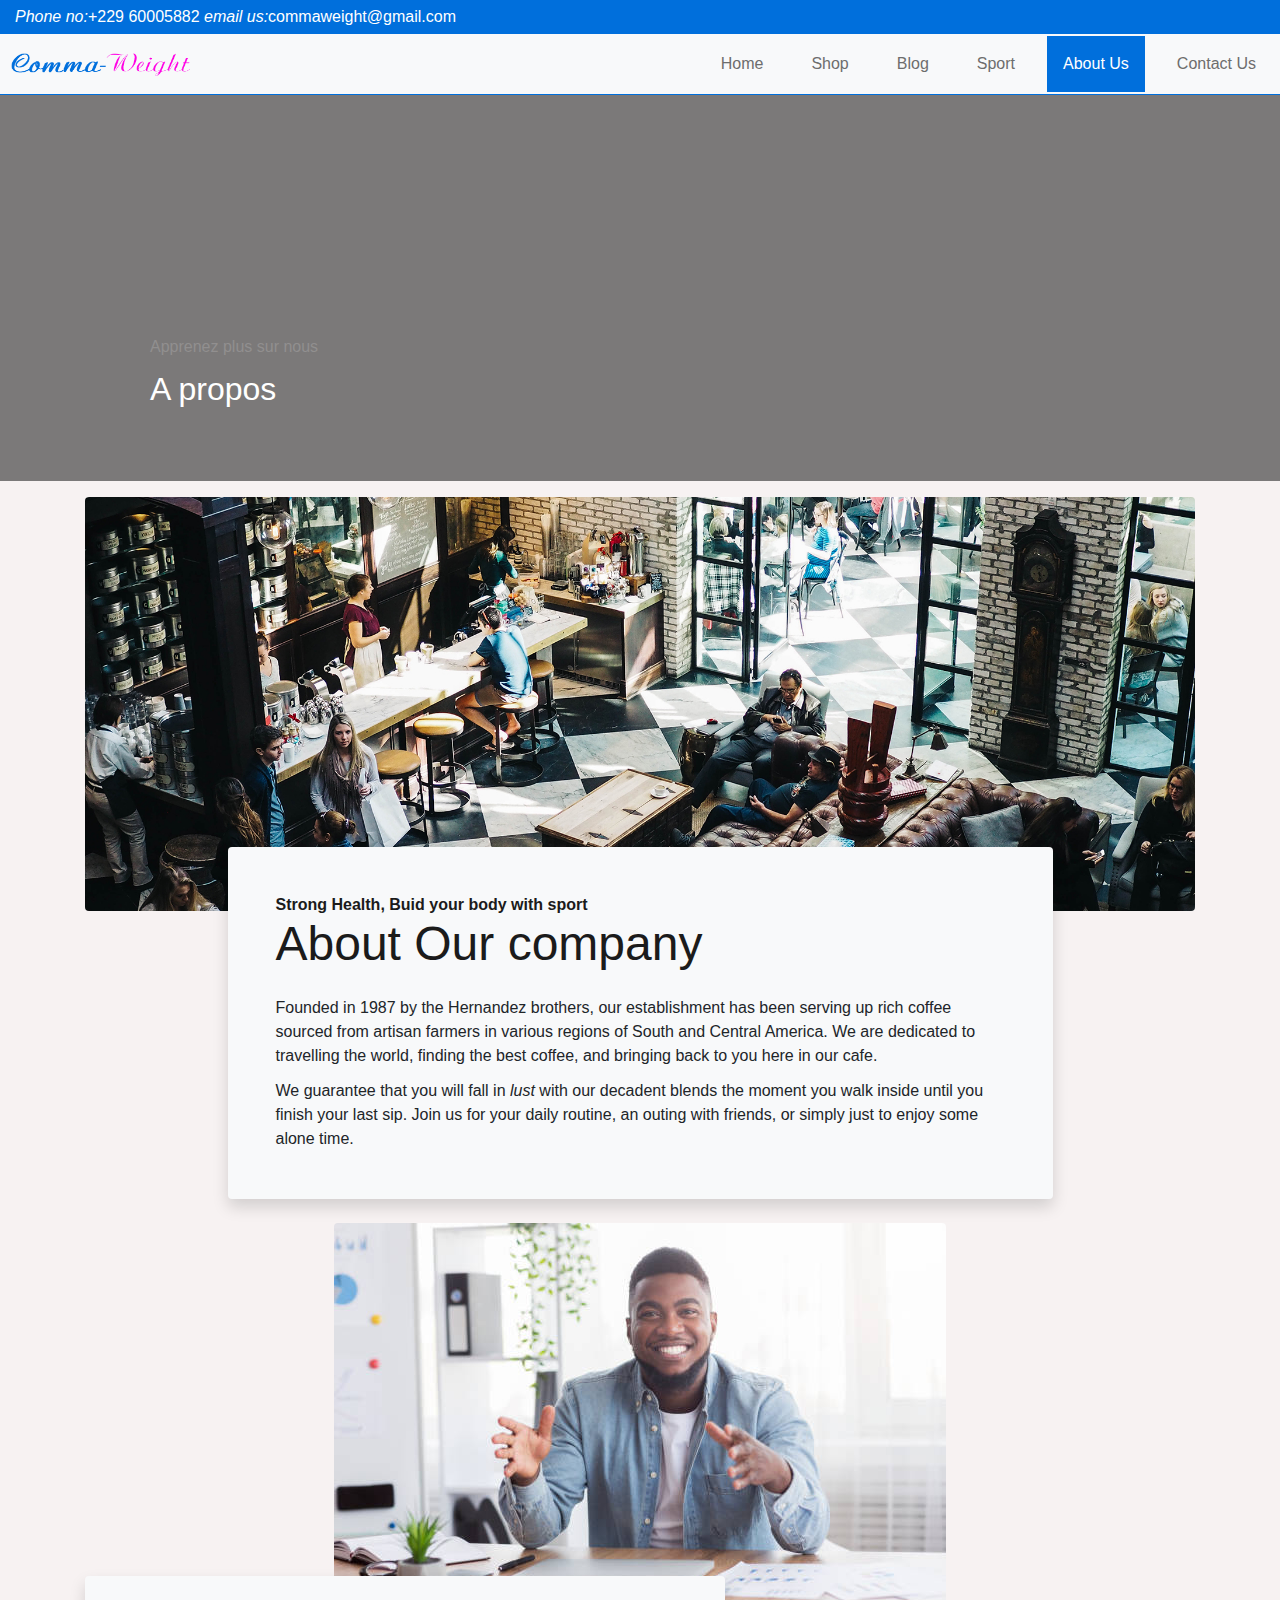
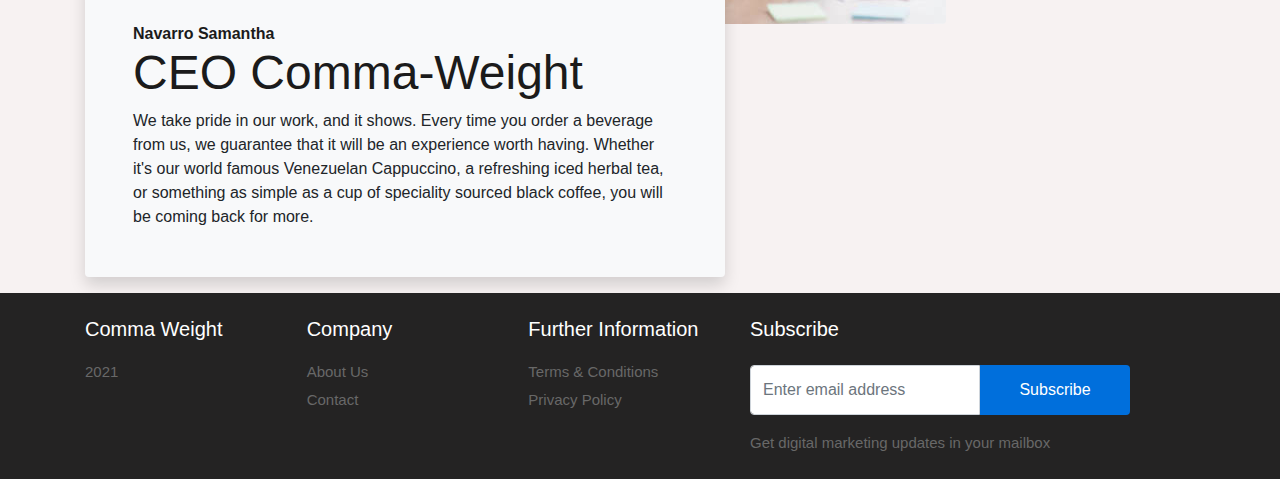
==== commit 0b61eea3: "--- Auto-Git Commit ---" ====
--- a/About.html
+++ b/About.html
@@ -33,41 +33,42 @@
         <div class="row" class="">
             <nav class="col navbar navbar-expand-lg  navbar-light  p-0" id="nav-div">
                 <a href="" class="navbar-brand">
-                  <img src="logo.png" width="200" height="50" alt="Le logo de commaweight">
+                    <img src="assets/img/logo.png" width="200" height="50" alt="Le logo de commaweight">
                 </a>
                 <button class="navbar-toggler " style="color: blue;" type="button" data-toggle="collapse"
-                  data-target="#navbarSupportedContent" aria-controls="navbarSupportedContent" aria-expanded="false"
-                  aria-label="Toggle navigation">
-                  <span class="navbar-toggler-icon text-dark" id="menu-icons" ></span>
+                    data-target="#navbarSupportedContent" aria-controls="navbarSupportedContent" aria-expanded="false"
+                    aria-label="Toggle navigation">
+                    <span class="navbar-toggler-icon text-dark" id="menu-icons"></span>
                 </button>
                 <div class="collapse navbar-collapse " id="navbarSupportedContent" id="div-nav">
-                  <ul class="navbar-nav ml-auto ">
-                    <li class="nav-right mx-2">
-                      <a class="nav-link py-3 px-3" href="Index.html" style="color: rgb(109, 109, 109);">Home</a>
-                    </li>
-                    <li class="nav-item mx-2">
-                      <a class="nav-link py-3 px-3" href="Shop.html"
-                        style="color: rgb(109, 109, 109);">Shop</a>
-                    </li>
-                    <li class="nav-item mx-2">
-                      <a class="nav-link py-3 px-3" href="Blog.html" style="color: rgb(109, 109, 109);">Blog</a>
-                    </li>
-                    <li class="nav-item mx-2">
-                      <a class="nav-link py-3 px-3 " href="Coach.html" style="color: rgb(109, 109, 109);">Sport</a>
-                    </li>
-        
-                    <li class="nav-item mx-2">
-                      <a class="nav-link py-3 px-3  active" href="About.html" style="color: rgb(109, 109, 109);">About
-                        Us</a>
-                    </li>
-                    <li class="nav-item mx-2">
-                      <a class="nav-link py-3 px-3" href="Contact.html" style="color: rgb(109, 109, 109);">Contact
-                        Us</a>
-                    </li>
-                  </ul>
-        
+                    <ul class="navbar-nav ml-auto ">
+                        <li class="nav-right mx-2">
+                            <a class="nav-link py-3 px-3" href="Index.html" style="color: rgb(109, 109, 109);">Home</a>
+                        </li>
+                        <li class="nav-item mx-2">
+                            <a class="nav-link py-3 px-3" href="Shop.html" style="color: rgb(109, 109, 109);">Shop</a>
+                        </li>
+                        <li class="nav-item mx-2">
+                            <a class="nav-link py-3 px-3" href="Blog.html" style="color: rgb(109, 109, 109);">Blog</a>
+                        </li>
+                        <li class="nav-item mx-2">
+                            <a class="nav-link py-3 px-3 " href="Coach.html"
+                                style="color: rgb(109, 109, 109);">Sport</a>
+                        </li>
+
+                        <li class="nav-item mx-2">
+                            <a class="nav-link py-3 px-3  active" href="About.html"
+                                style="color: rgb(109, 109, 109);">About
+                                Us</a>
+                        </li>
+                        <li class="nav-item mx-2">
+                            <a class="nav-link py-3 px-3" href="Contact.html" style="color: rgb(109, 109, 109);">Contact
+                                Us</a>
+                        </li>
+                    </ul>
+
                 </div>
-              </nav>
+            </nav>
         </div>
     </div>
 
@@ -94,7 +95,7 @@
     </div-->
     <section class="page-section about-heading">
         <div class="container">
-            <img class="img-fluid about-heading-img rounded my-3 mt mt-lg-3" src="image-coach/about.jpg" alt="..." "/>
+            <img class="img-fluid about-heading-img rounded my-3 mt mt-lg-3" src="assets/img/about.jpg" alt="..." "/>
             <div class=" about-heading-content mb-4 mb-lg-4">
             <div class="row">
                 <div class="col-xl-9 col-lg-10 mx-auto">
@@ -123,7 +124,7 @@
         <div class="container">
             <div class="product-item">
 
-                <img class="product-item-img mx-auto d-flex rounded img-fluid mb-3 mb-lg-0" src="image-coach/M2.jpg"
+                <img class="product-item-img mx-auto d-flex rounded img-fluid mb-3 mb-lg-0" src="assets/img/M2.jpg"
                     alt="..." />
                 <div class="product-item-description mb-3 d-flex me-auto">
                     <div class="bg-light shadow p-5 rounded">
@@ -155,8 +156,8 @@
                         <div class="col-md-4 mb-md-0 mb-4">
                             <h2 class="footer-heading">Company</h2>
                             <ul class="list-unstyled">
-                                <li><a href="commaweight-about.html" class="d-block">About Us</a></li>
-                                <li><a href="commaweight-contact.html" class="d-block">Contact</a></li>
+                                <li><a href="About.html" class="d-block">About Us</a></li>
+                                <li><a href="Contact.html" class="d-block">Contact</a></li>
                             </ul>
                         </div>
                         <div class="col-md-4 mb-md-0 mb-4">
